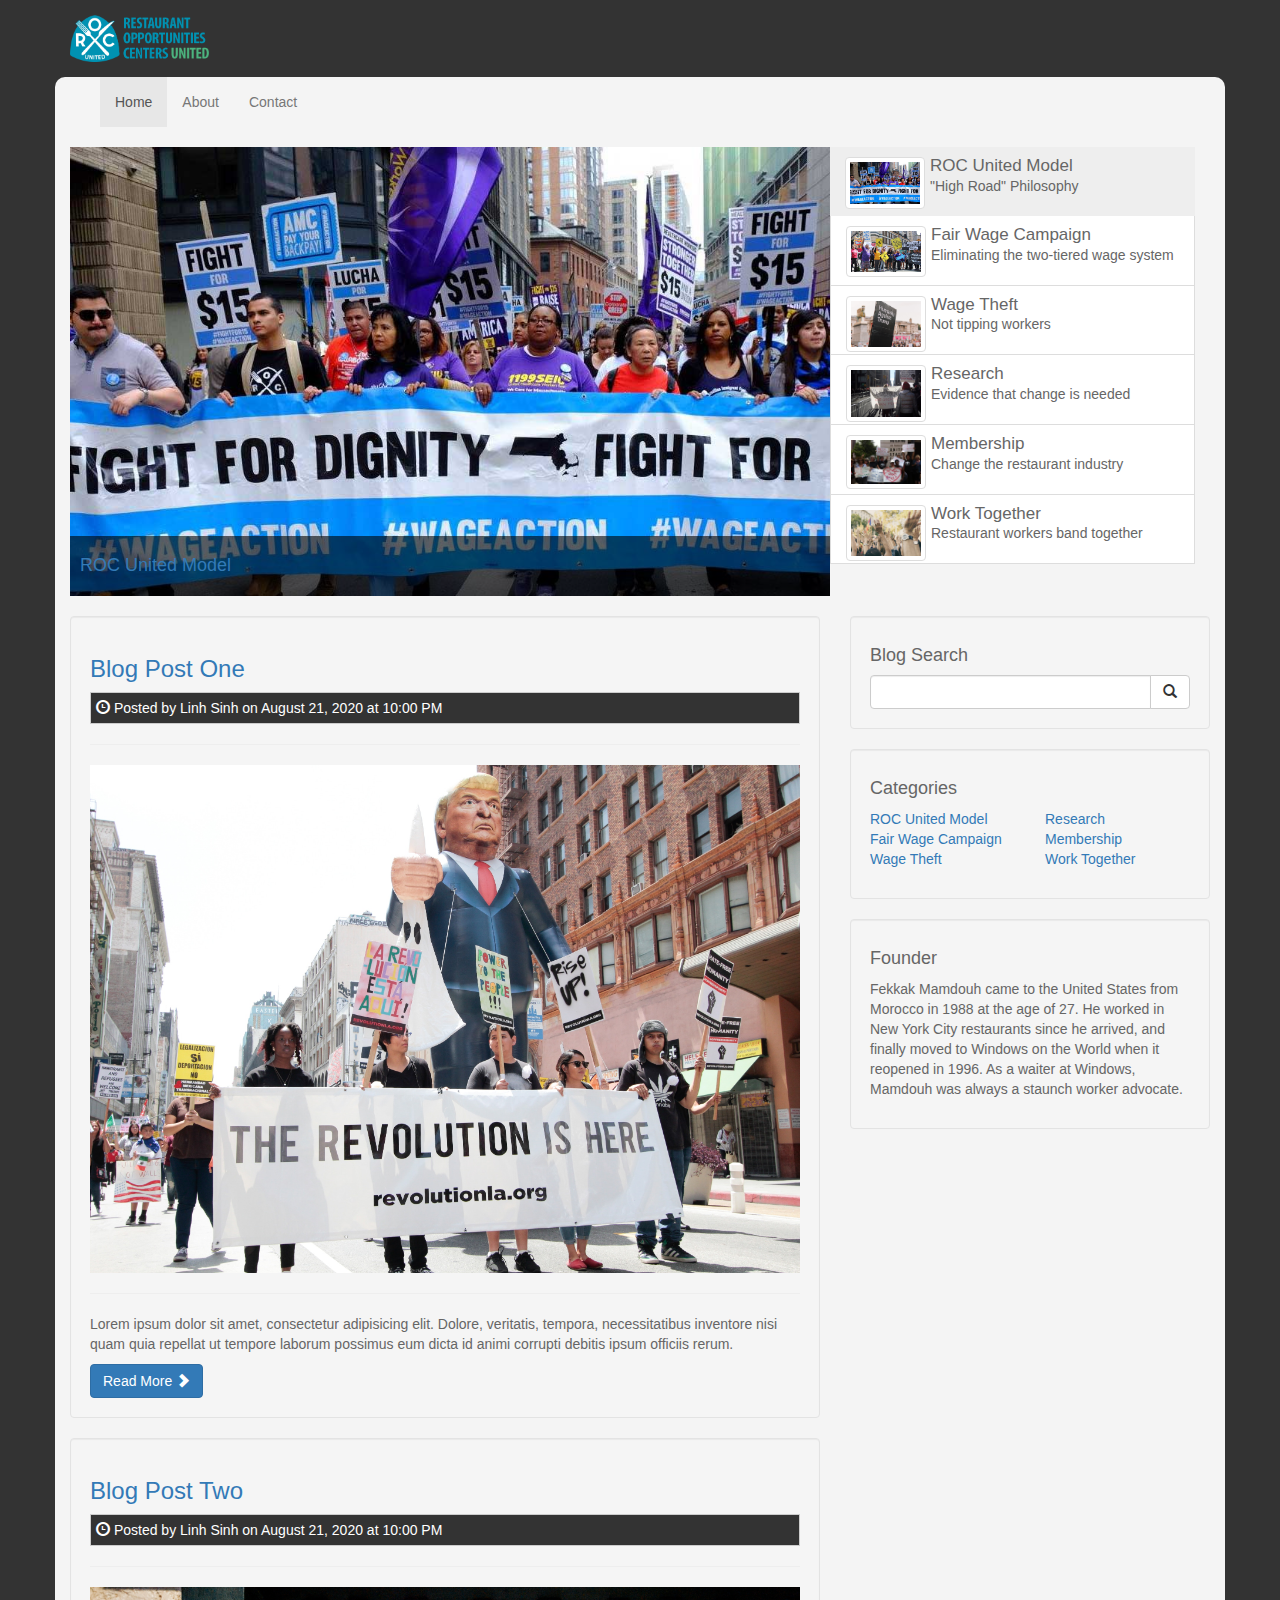
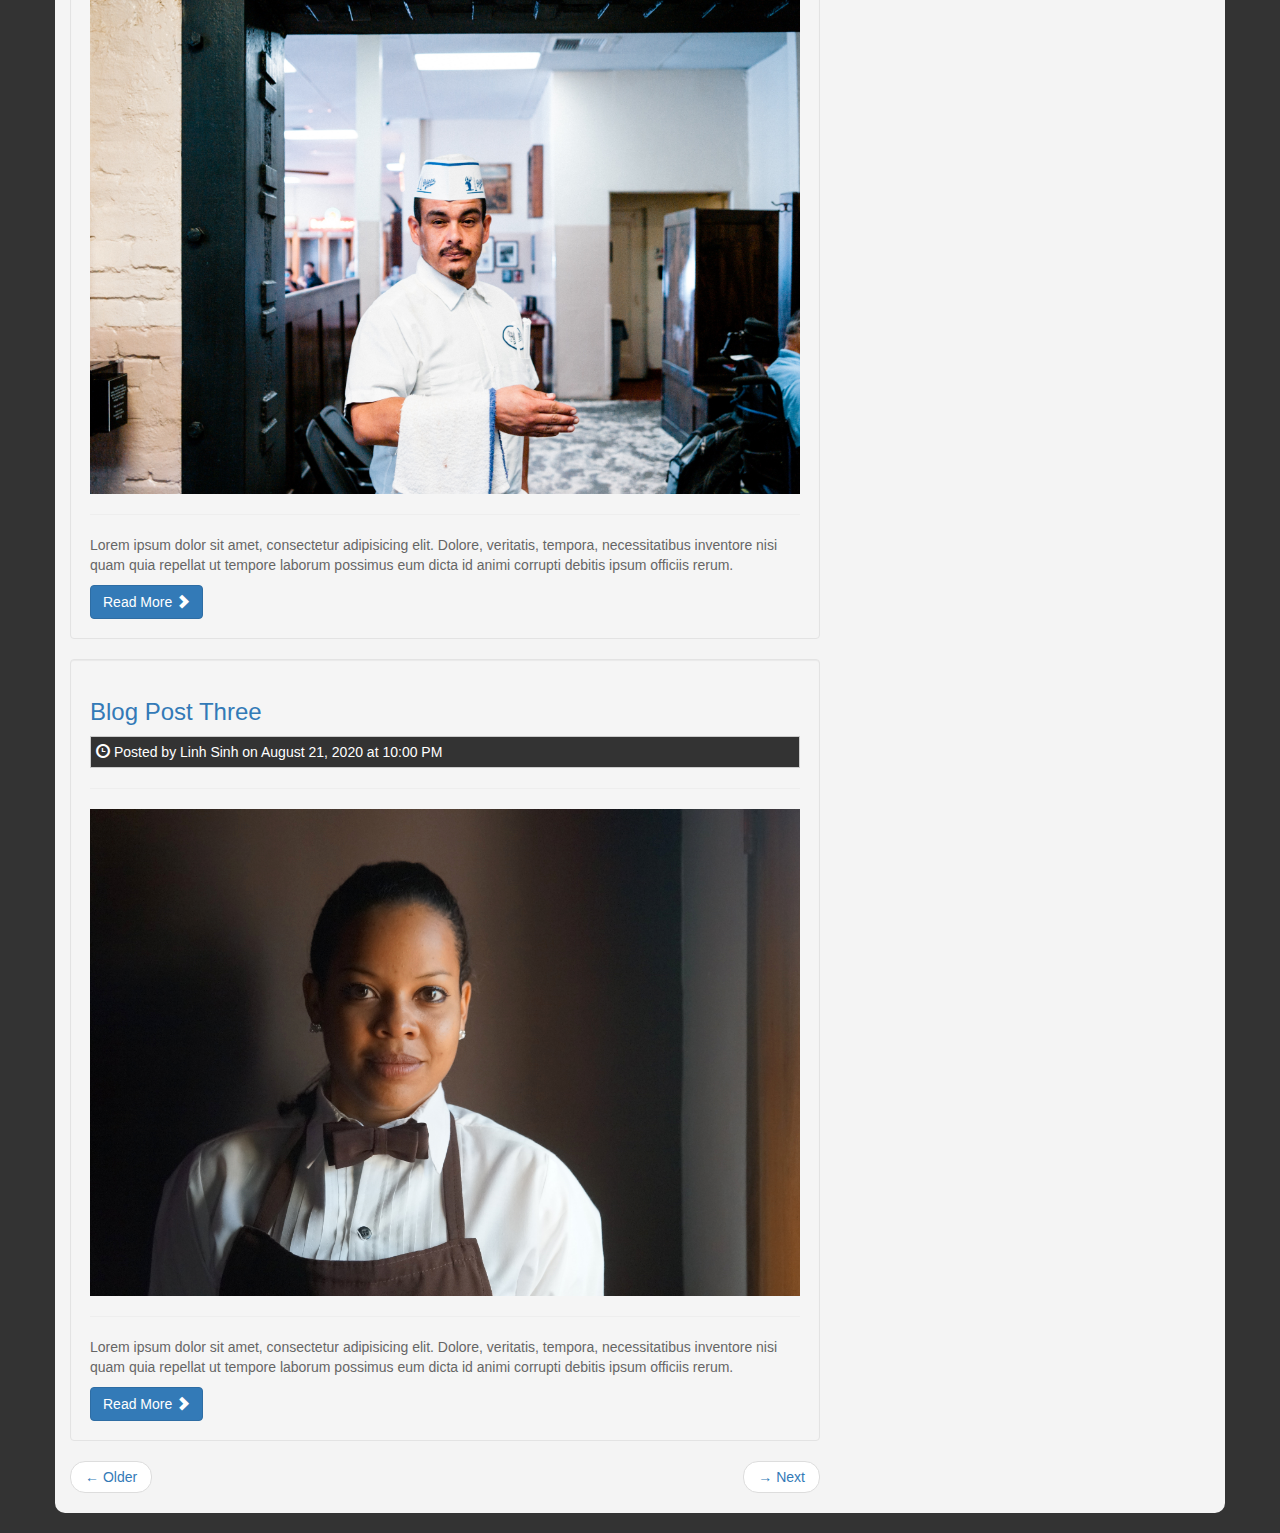
==== index.html @ 92294123 "Add index, about, contact files" ====
<!DOCTYPE html>
<html lang="en">
  <head>
    <meta charset="utf-8">
    <meta http-equiv="X-UA-Compatible" content="IE=edge">
    <meta name="viewport" content="width=device-width, initial-scale=1">
    <title>ROC United Mockup Blog</title>
    <!-- Bootstrap core CSS -->
    <link href="css/bootstrap.css" rel="stylesheet">
    <!-- Custom styles for this template -->
    <link href="css/style.css" rel="stylesheet">
  </head>

  <body>
    <header>
      <div class="container">
        <div class="row">
          <div class="col-md-6">
            <img class="logo" src="img/logo.png" alt="theBLOG">
          </div>
          <div class="col-md-6">

          </div>
        </div>
      </div>
    </header>

    <div class="container container-main">
       <nav class="navbar navbar-default">
      <div class="container-fluid">
        <div class="navbar-header">
          <button type="button" class="navbar-toggle collapsed" data-toggle="collapse" data-target="#navbar" aria-expanded="false" aria-controls="navbar">
            <span class="sr-only">Toggle navigation</span>
            <span class="icon-bar"></span>
            <span class="icon-bar"></span>
            <span class="icon-bar"></span>
          </button>
        </div>
        <div id="navbar" class="collapse navbar-collapse">
          <ul class="nav navbar-nav">
            <li class="active"><a href="index.html">Home</a></li>
            <li><a href="about.html">About</a></li>
            <li><a href="contact.html">Contact</a></li>
            <!-- <li class="dropdown">
              <a href="#" class="dropdown-toggle" data-toggle="dropdown" role="button">Dropdown <span class="caret"></span></a>
              <ul class="dropdown-menu">
                <li><a href="#">Link One</a></li>
                <li><a href="#">Link Two</a></li>
                <li><a href="#">Link Three</a></li>
              </ul> -->
            </li>
          </ul>
        </div><!--/.nav-collapse -->
      </div>
    </nav>


   <div id="myCarousel" class="carousel slide" data-ride="carousel">
    
      <!-- Wrapper for slides -->
      <div class="carousel-inner">
      
        <div class="item active">
          <img src="img/slide1.jpg">
           <div class="carousel-caption">
            <h4><a href="#">ROC United Model</a></h4>
         </div>
        </div><!-- End Item -->
 
         <div class="item">
          <img src="img/slide2.jpg">
           <div class="carousel-caption">
            <h4><a href="#">Fair Wage Campaign</a></h4>
          </div>
        </div><!-- End Item -->
        
        <div class="item">
          <img src="img/slide3.jpg">
           <div class="carousel-caption">
            <h4><a href="#">Wage Theft</a></h4>
        </div>
        </div><!-- End Item -->
        
        <div class="item">
          <img src="img/slide4.jpg">
           <div class="carousel-caption">
            <h4><a href="#">Research</a></h4>
        </div>
        </div><!-- End Item -->

        <div class="item">
          <img src="img/slide5.jpg">
           <div class="carousel-caption">
            <h4><a href="#">Membership</a></h4>
          </div>
        </div><!-- End Item -->

        <div class="item">
            <img src="img/slide6.jpg">
             <div class="carousel-caption">
              <h4><a href="#">Work Together</a></h4>
            </div>
          </div><!-- End Item -->
        
                
      </div><!-- End Carousel Inner -->


    <ul class="list-group slider-list col-sm-4">
      <li data-target="#myCarousel" data-slide-to="0" class="list-group-item active"><img src="img/slide1.jpg" class="img-slide img-thumbnail"><h4>ROC United Model</h4><p>"High Road" Philosophy </p></li>
      <li data-target="#myCarousel" data-slide-to="1" class="list-group-item"><img src="img/slide2.jpg" class="img-slide img-thumbnail"><h4>Fair Wage Campaign</h4><p>Eliminating the two-tiered wage system</p></li>
      <li data-target="#myCarousel" data-slide-to="2" class="list-group-item"><img src="img/slide3.jpg" class="img-slide img-thumbnail"><h4>Wage Theft</h4><p>Not tipping workers</p></li>
      <li data-target="#myCarousel" data-slide-to="3" class="list-group-item"><img src="img/slide4.jpg" class="img-slide img-thumbnail"><h4>Research</h4><p>Evidence that change is needed</p></li>
      <li data-target="#myCarousel" data-slide-to="4" class="list-group-item"><img src="img/slide5.jpg" class="img-slide img-thumbnail"><h4>Membership</h4><p>Change the restaurant industry</p></li>
      <li data-target="#myCarousel" data-slide-to="5" class="list-group-item"><img src="img/slide6.jpg" class="img-slide img-thumbnail"><h4>Work Together</h4><p>Restaurant workers band together</p></li>
    </ul>

      <!-- Controls -->
      <div class="carousel-controls">
          <a class="left carousel-control" href="#myCarousel" data-slide="prev">
            <span class="glyphicon glyphicon-chevron-left"></span>
          </a>
          <a class="right carousel-control" href="#myCarousel" data-slide="next">
            <span class="glyphicon glyphicon-chevron-right"></span>
          </a>
      </div>

    </div><!-- End Carousel -->

    <div class="row">
      <div class="col-md-8">
        <div class="well blog-post">
          <h3><a href="post.html">Blog Post One</a></h3>
          <p class="post-info"><i class="glyphicon glyphicon-time"></i> Posted by Linh Sinh on August 21, 2020 at 10:00 PM</p>
          <hr>
          <img src="img/blog1.jpg" class="img-responsive">
          <hr>
          <p>Lorem ipsum dolor sit amet, consectetur adipisicing elit. Dolore, veritatis, tempora, necessitatibus inventore nisi quam quia repellat ut tempore laborum possimus eum dicta id animi corrupti debitis ipsum officiis rerum.</p>
          <a class="btn btn-primary" href="post.html">Read More <span class="glyphicon glyphicon-chevron-right"></a>
        </div>

        <div class="well blog-post">
          <h3><a href="post.html">Blog Post Two</a></h3>
          <p class="post-info"><i class="glyphicon glyphicon-time"></i> Posted by Linh Sinh on August 21, 2020 at 10:00 PM</p>
          <hr>
          <img src="img/blog2.jpg" class="img-responsive">
          <hr>
          <p>Lorem ipsum dolor sit amet, consectetur adipisicing elit. Dolore, veritatis, tempora, necessitatibus inventore nisi quam quia repellat ut tempore laborum possimus eum dicta id animi corrupti debitis ipsum officiis rerum.</p>
          <a class="btn btn-primary" href="post.html">Read More <span class="glyphicon glyphicon-chevron-right"></a>
        </div>

        <div class="well blog-post">
          <h3><a href="post.html">Blog Post Three</a></h3>
          <p class="post-info"><i class="glyphicon glyphicon-time"></i> Posted by Linh Sinh on August 21, 2020 at 10:00 PM</p>
          <hr>
          <img src="img/blog3.jpg" class="img-responsive">
          <hr>
          <p>Lorem ipsum dolor sit amet, consectetur adipisicing elit. Dolore, veritatis, tempora, necessitatibus inventore nisi quam quia repellat ut tempore laborum possimus eum dicta id animi corrupti debitis ipsum officiis rerum.</p>
          <a class="btn btn-primary" href="post.html">Read More <span class="glyphicon glyphicon-chevron-right"></a>
        </div>

        <!-- Pager -->
<ul class="pager">
  <li class="previous">
    <a href="#">&larr; Older</a>
  </li>
  <li class="next">
    <a href="#">&rarr; Next</a>
  </li>
</ul>

      </div>
      <div class="col-md-4">
        <div class="well">
          <h4>Blog Search</h4>
          <div class="input-group">
            <input type="text" class="form-control">
            <span class="input-group-btn">
              <button class="btn btn-default" type="button">
                <span class="glyphicon glyphicon-search"></span>
              </button>
            </span>
          </div>
        </div>

        <div class="well">
          <h4>Categories</h4>
          <div class="row">
            <div class="col-md-6">
               <ul class="list-unstyled">
                                <li><a href="#">ROC United Model</a>
                                </li>
                                <li><a href="#">Fair Wage Campaign</a>
                                </li>
                                <li><a href="#">Wage Theft</a>
                                </li>
            
                            </ul>
            </div>
             <div class="col-md-6">
               <ul class="list-unstyled">
                  <li><a href="#">Research</a>
                  </li>
                  <li><a href="#">Membership</a>
                  </li>
                  <li><a href="#">Work Together</a>
                  </li>
                            </ul>
            </div>
          </div>
        </div>

        <div class="well">
            <h4>Founder</h4>
            <p>Fekkak Mamdouh came to the United States from Morocco in 1988 at the age of 27. He worked in New York City restaurants since he arrived, and finally moved to Windows on the World when it reopened in 1996. As a waiter at Windows, Mamdouh was always a staunch worker advocate.</p>
          </div>
        </div>
      </div>
      </div>



    <!-- Bootstrap core JavaScript
    ================================================== -->
    <!-- Placed at the end of the document so the pages load faster -->
    <script src="https://ajax.googleapis.com/ajax/libs/jquery/3.3.1/jquery.min.js"></script></script>
    <script src="js/bootstrap.js"></script>
    <script src="js/main.js"></script>
  </body>
</html>
---- css/style.css ----
body {
  padding-bottom:20px;
  background:#333;
  color:#666;
}

.container-main{
	background:#f4f4f4;
	overflow:auto;
	border-radius:10px;
}

.logo{
	padding: 15px 0;
	width: 25%;
	height:auto;
}

.navbar{
	margin-bottom:20px;
	border-radius:0;
	border:0;
	background:#f4f4f4;
}

/* Carousel Styles */
#myCarousel{
	margin-bottom:20px;
}

#myCarousel .carousel-caption{
	left:0;
	right:0;
	bottom:0;
	text-align: left;
	padding:10px;
	background:rgba(0,0,0,0.6);
	text-shadow:none;
}

#myCarousel .carousel-caption h4{
	color:#fff;
}

#myCarousel .carousel-caption p{
	padding:0;
	margin:0;
}

#myCarousel .list-group{
	position:absolute;
	top:0;
	right:0;
}

#myCarousel .list-group-item{
	border-radius:0;
	cursor:pointer;
}

#myCarousel .list-group .active{
	background:#eee;
	border:0;
	color:#666;
}

#myCarousel .list-group h4{
	font-size: 17px;
	padding:0 !important;
	margin:0 !important;
	padding-top:5px;
}

#myCarousel .img-slide{
	width:80px;
	height:100%;
	float:left;
	margin-right:5px;
}

.post-info{
	background:#333;
	color:#fff;
	padding:5px;
	border:#ccc 1px solid;
}

@media(min-width:992px){
	#myCarousel{padding-right:33.3333%;}
	#myCarousel .carousel-controls{display:none;}
}

@media(max-width:991px){
	.carousel-caption p, #myCarousel .list-group{display:none;}
}

@media(max-width:1200px){
	.slider-list p{display:none;}
}
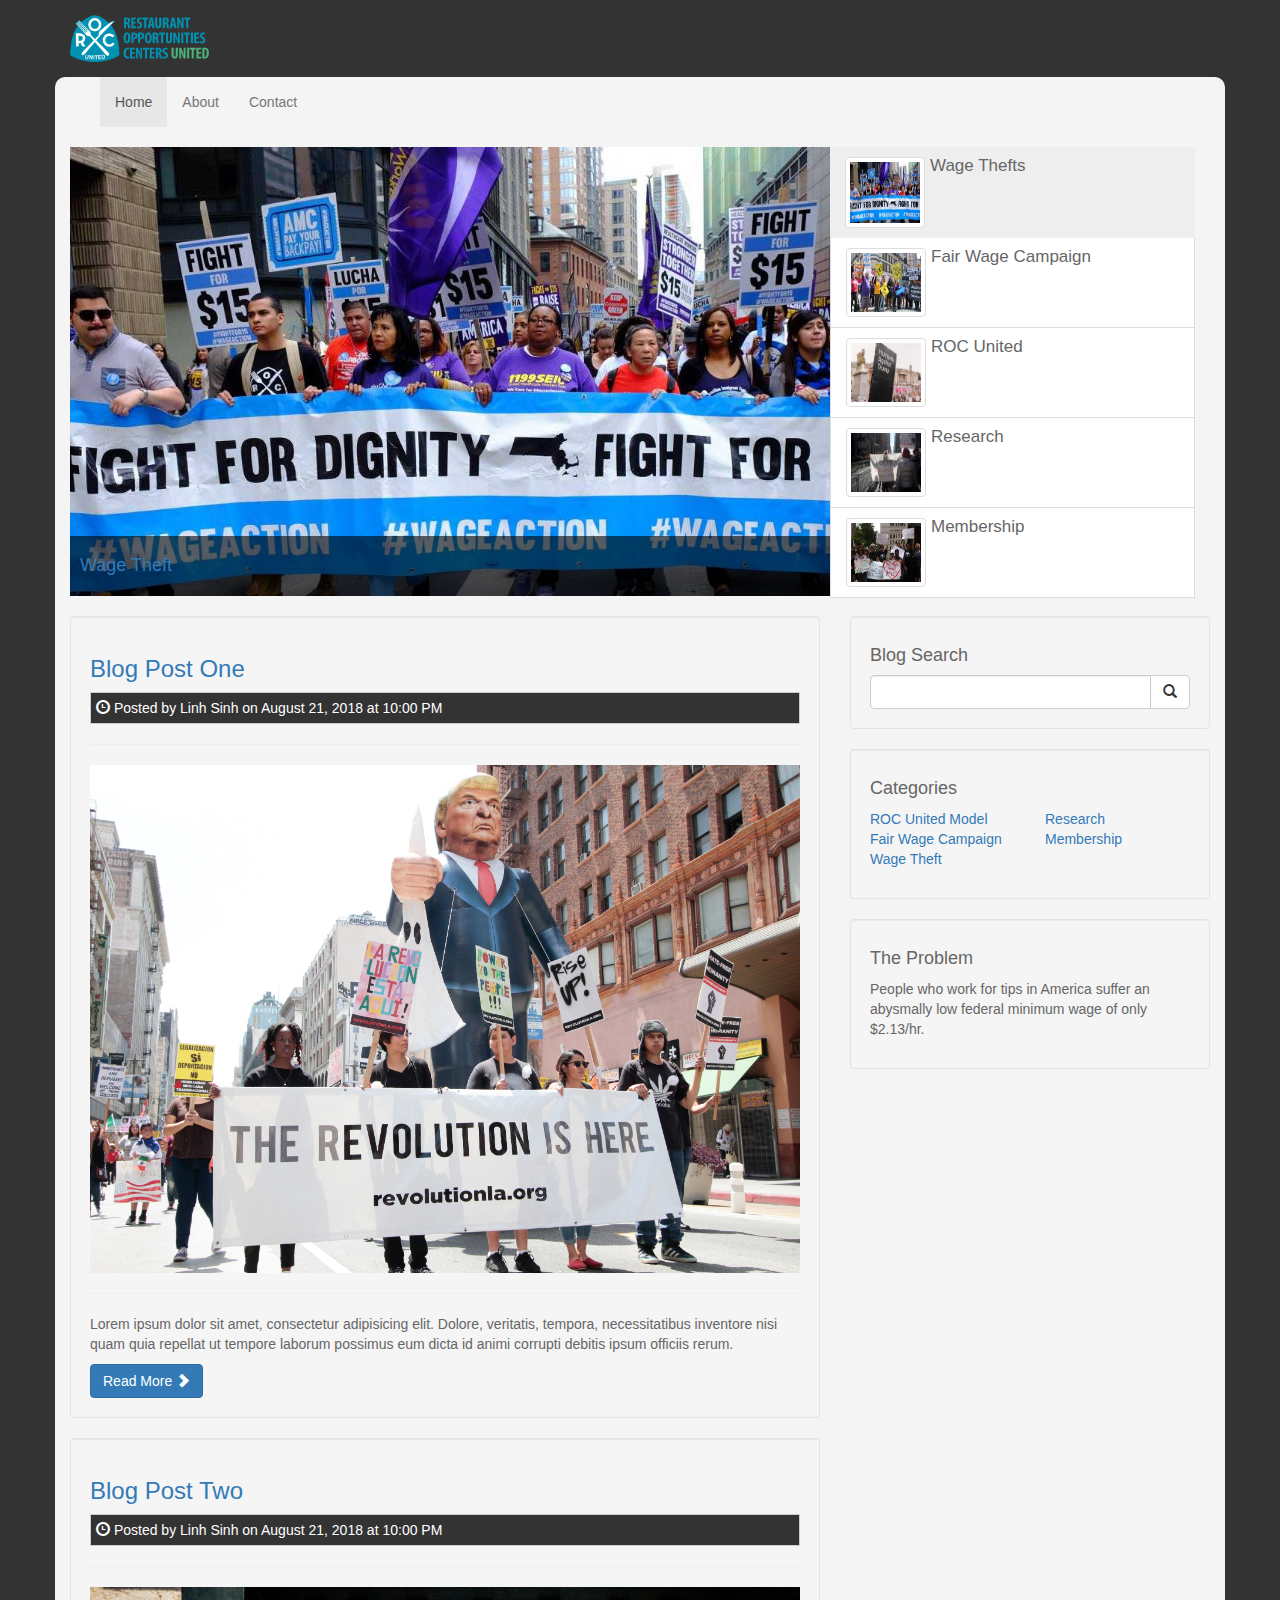
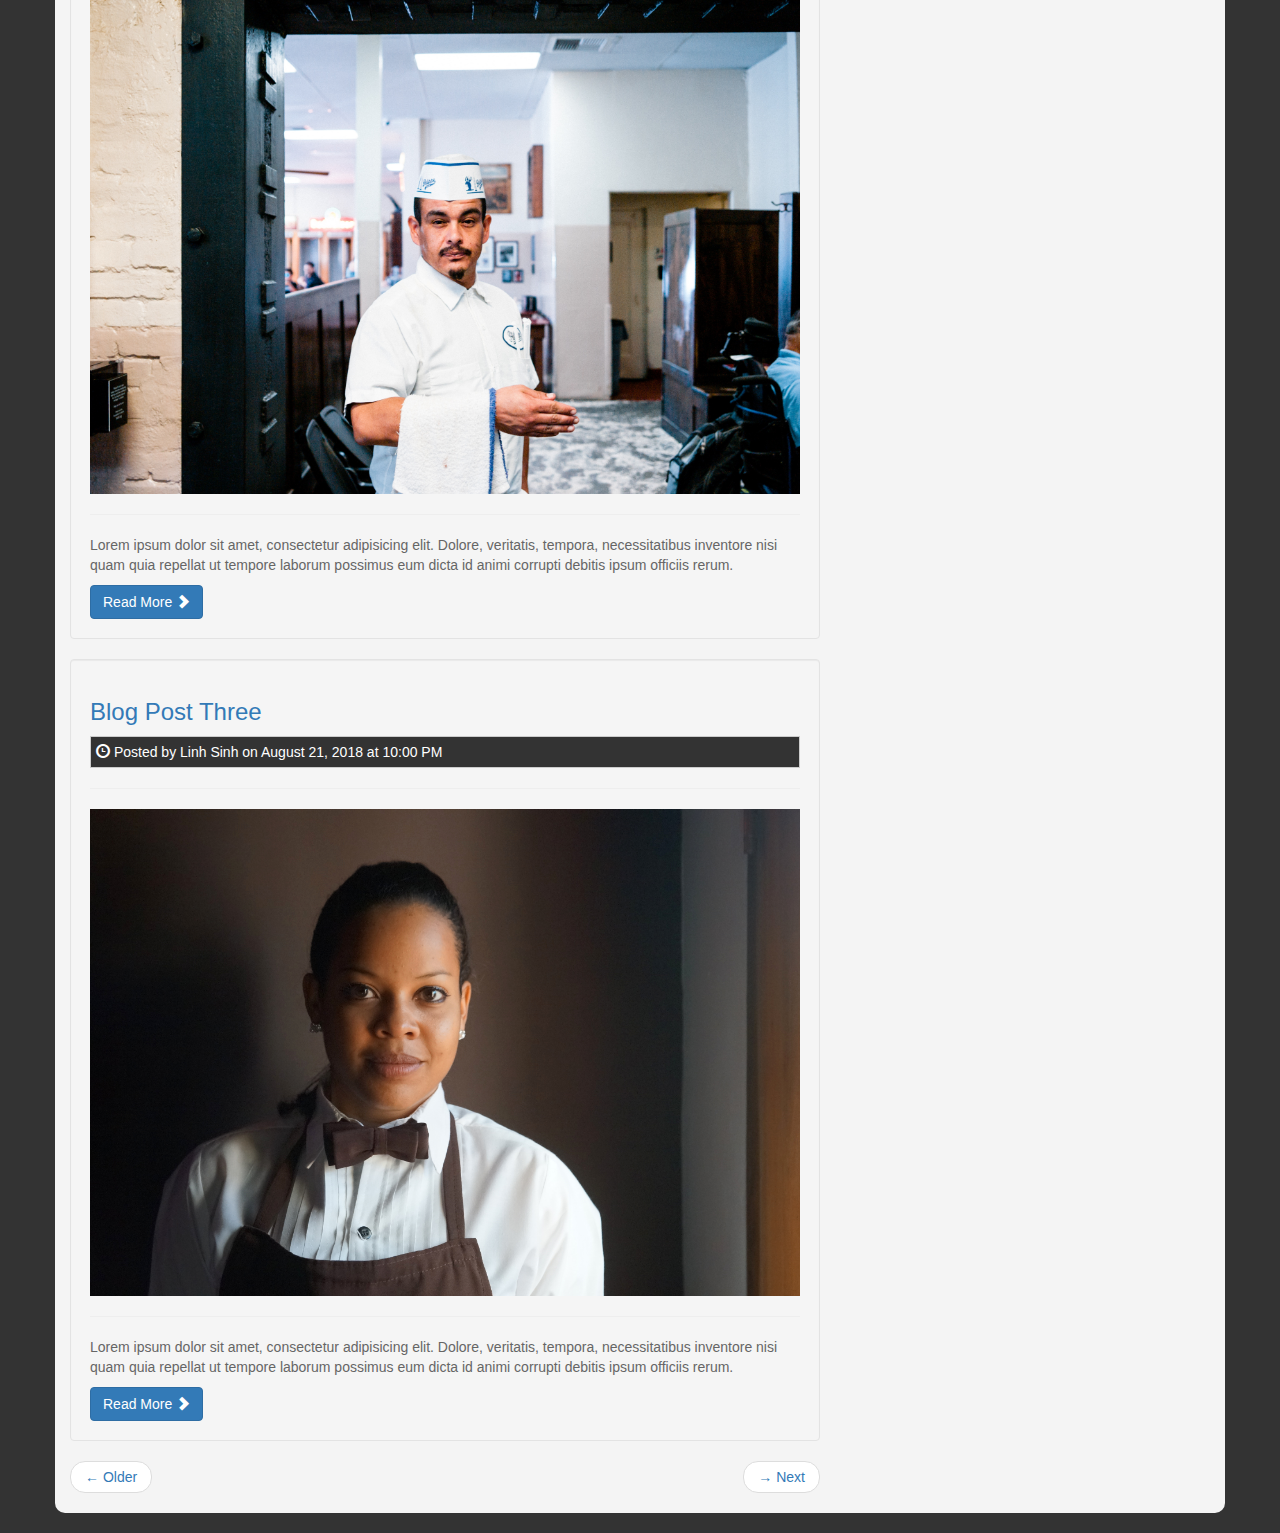
==== commit 66958de0: "Fix formatting of main html files" ====
--- a/index.html
+++ b/index.html
@@ -42,21 +42,14 @@
             <li class="active"><a href="index.html">Home</a></li>
             <li><a href="about.html">About</a></li>
             <li><a href="contact.html">Contact</a></li>
-            <!-- <li class="dropdown">
-              <a href="#" class="dropdown-toggle" data-toggle="dropdown" role="button">Dropdown <span class="caret"></span></a>
-              <ul class="dropdown-menu">
-                <li><a href="#">Link One</a></li>
-                <li><a href="#">Link Two</a></li>
-                <li><a href="#">Link Three</a></li>
-              </ul> -->
-            </li>
+       
           </ul>
         </div><!--/.nav-collapse -->
       </div>
     </nav>
 
 
-   <div id="myCarousel" class="carousel slide" data-ride="carousel">
+    <div id="myCarousel" class="carousel slide" data-ride="carousel">
     
       <!-- Wrapper for slides -->
       <div class="carousel-inner">
@@ -64,8 +57,8 @@
         <div class="item active">
           <img src="img/slide1.jpg">
            <div class="carousel-caption">
-            <h4><a href="#">ROC United Model</a></h4>
-         </div>
+            <h4><a href="#">Wage Theft</a></h4>
+          </div>
         </div><!-- End Item -->
  
          <div class="item">
@@ -78,15 +71,15 @@
         <div class="item">
           <img src="img/slide3.jpg">
            <div class="carousel-caption">
-            <h4><a href="#">Wage Theft</a></h4>
-        </div>
+            <h4><a href="#">ROC United Model</a></h4>
+          </div>
         </div><!-- End Item -->
         
         <div class="item">
           <img src="img/slide4.jpg">
            <div class="carousel-caption">
             <h4><a href="#">Research</a></h4>
-        </div>
+          </div>
         </div><!-- End Item -->
 
         <div class="item">
@@ -95,25 +88,16 @@
             <h4><a href="#">Membership</a></h4>
           </div>
         </div><!-- End Item -->
-
-        <div class="item">
-            <img src="img/slide6.jpg">
-             <div class="carousel-caption">
-              <h4><a href="#">Work Together</a></h4>
-            </div>
-          </div><!-- End Item -->
-        
                 
       </div><!-- End Carousel Inner -->
 
 
     <ul class="list-group slider-list col-sm-4">
-      <li data-target="#myCarousel" data-slide-to="0" class="list-group-item active"><img src="img/slide1.jpg" class="img-slide img-thumbnail"><h4>ROC United Model</h4><p>"High Road" Philosophy </p></li>
-      <li data-target="#myCarousel" data-slide-to="1" class="list-group-item"><img src="img/slide2.jpg" class="img-slide img-thumbnail"><h4>Fair Wage Campaign</h4><p>Eliminating the two-tiered wage system</p></li>
-      <li data-target="#myCarousel" data-slide-to="2" class="list-group-item"><img src="img/slide3.jpg" class="img-slide img-thumbnail"><h4>Wage Theft</h4><p>Not tipping workers</p></li>
-      <li data-target="#myCarousel" data-slide-to="3" class="list-group-item"><img src="img/slide4.jpg" class="img-slide img-thumbnail"><h4>Research</h4><p>Evidence that change is needed</p></li>
-      <li data-target="#myCarousel" data-slide-to="4" class="list-group-item"><img src="img/slide5.jpg" class="img-slide img-thumbnail"><h4>Membership</h4><p>Change the restaurant industry</p></li>
-      <li data-target="#myCarousel" data-slide-to="5" class="list-group-item"><img src="img/slide6.jpg" class="img-slide img-thumbnail"><h4>Work Together</h4><p>Restaurant workers band together</p></li>
+      <li data-target="#myCarousel" data-slide-to="0" class="list-group-item active"><img src="img/slide1.jpg" class="img-slide img-thumbnail"><h4>Wage Thefts</h4></li>
+      <li data-target="#myCarousel" data-slide-to="1" class="list-group-item"><img src="img/slide2.jpg" class="img-slide img-thumbnail"><h4>Fair Wage Campaign</h4></li>
+      <li data-target="#myCarousel" data-slide-to="2" class="list-group-item"><img src="img/slide3.jpg" class="img-slide img-thumbnail"><h4>ROC United</h4></li>
+      <li data-target="#myCarousel" data-slide-to="3" class="list-group-item"><img src="img/slide4.jpg" class="img-slide img-thumbnail"><h4>Research</h4></li>
+      <li data-target="#myCarousel" data-slide-to="4" class="list-group-item"><img src="img/slide5.jpg" class="img-slide img-thumbnail"><h4>Membership</h4></li>
     </ul>
 
       <!-- Controls -->
@@ -132,7 +116,7 @@
       <div class="col-md-8">
         <div class="well blog-post">
           <h3><a href="post.html">Blog Post One</a></h3>
-          <p class="post-info"><i class="glyphicon glyphicon-time"></i> Posted by Linh Sinh on August 21, 2020 at 10:00 PM</p>
+          <p class="post-info"><i class="glyphicon glyphicon-time"></i> Posted by Linh Sinh on August 21, 2018 at 10:00 PM</p>
           <hr>
           <img src="img/blog1.jpg" class="img-responsive">
           <hr>
@@ -142,7 +126,7 @@
 
         <div class="well blog-post">
           <h3><a href="post.html">Blog Post Two</a></h3>
-          <p class="post-info"><i class="glyphicon glyphicon-time"></i> Posted by Linh Sinh on August 21, 2020 at 10:00 PM</p>
+          <p class="post-info"><i class="glyphicon glyphicon-time"></i> Posted by Linh Sinh on August 21, 2018 at 10:00 PM</p>
           <hr>
           <img src="img/blog2.jpg" class="img-responsive">
           <hr>
@@ -152,7 +136,7 @@
 
         <div class="well blog-post">
           <h3><a href="post.html">Blog Post Three</a></h3>
-          <p class="post-info"><i class="glyphicon glyphicon-time"></i> Posted by Linh Sinh on August 21, 2020 at 10:00 PM</p>
+          <p class="post-info"><i class="glyphicon glyphicon-time"></i> Posted by Linh Sinh on August 21, 2018 at 10:00 PM</p>
           <hr>
           <img src="img/blog3.jpg" class="img-responsive">
           <hr>
@@ -204,27 +188,26 @@
                   </li>
                   <li><a href="#">Membership</a>
                   </li>
-                  <li><a href="#">Work Together</a>
-                  </li>
+    
                             </ul>
             </div>
           </div>
         </div>
 
         <div class="well">
-            <h4>Founder</h4>
-            <p>Fekkak Mamdouh came to the United States from Morocco in 1988 at the age of 27. He worked in New York City restaurants since he arrived, and finally moved to Windows on the World when it reopened in 1996. As a waiter at Windows, Mamdouh was always a staunch worker advocate.</p>
-          </div>
-        </div>
-      </div>
-      </div>
+          <h4>The Problem</h4>
+          <p>People who work for tips in America suffer an abysmally low federal minimum wage of only $2.13/hr.</p>
+        </div>
+      </div>
+    </div>
+    </div>
 
 
 
     <!-- Bootstrap core JavaScript
     ================================================== -->
     <!-- Placed at the end of the document so the pages load faster -->
-    <script src="https://ajax.googleapis.com/ajax/libs/jquery/3.3.1/jquery.min.js"></script></script>
+    <script src="https://ajax.googleapis.com/ajax/libs/jquery/1.11.1/jquery.min.js"></script>
     <script src="js/bootstrap.js"></script>
     <script src="js/main.js"></script>
   </body>
--- a/css/style.css
+++ b/css/style.css
@@ -13,7 +13,7 @@
 .logo{
 	padding: 15px 0;
 	width: 25%;
-	height:auto;
+	height: auto;
 }
 
 .navbar{
